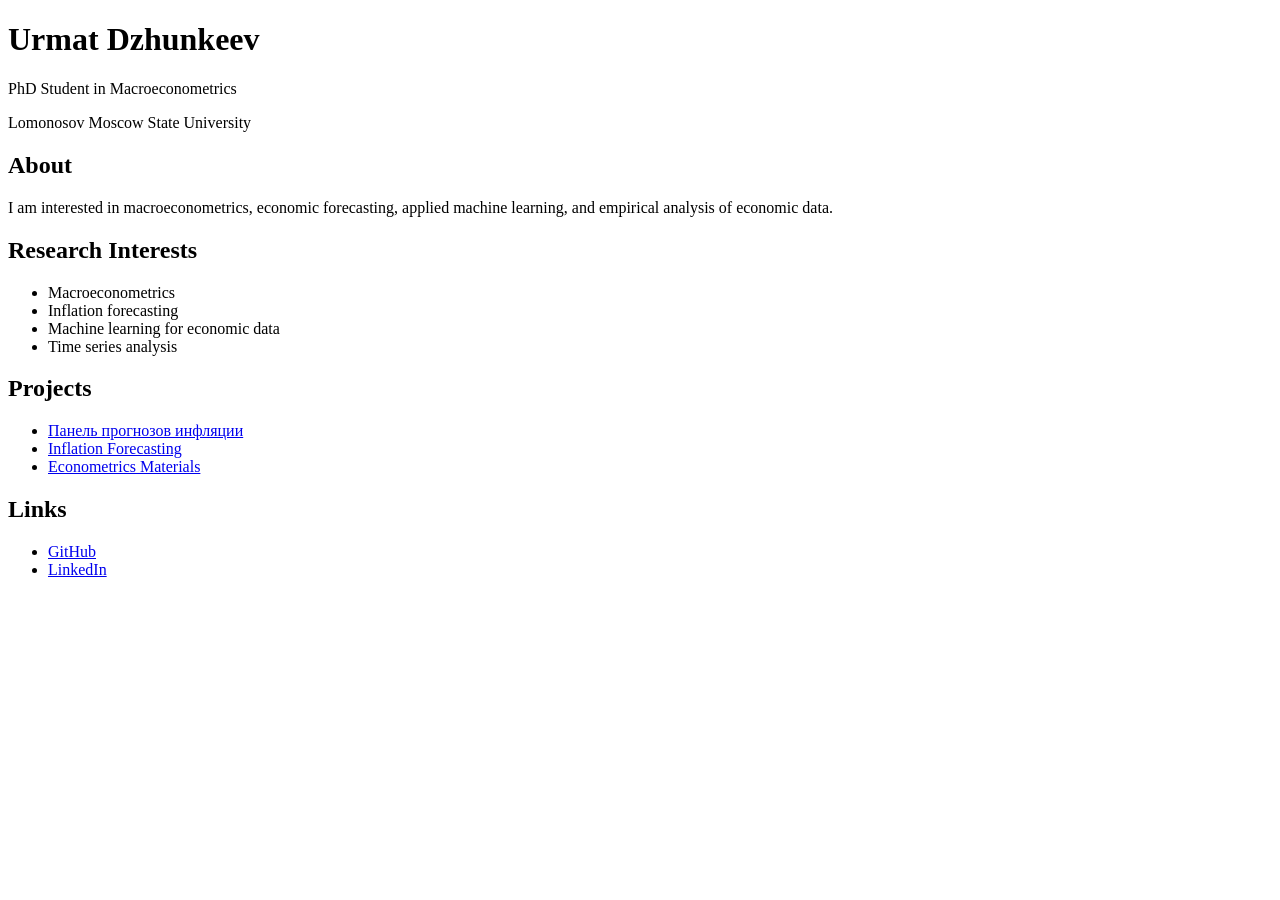
==== index.html @ 3b673fcf "Update index.html" ====
<!DOCTYPE html>
<html lang="en">
<head>
  <meta charset="UTF-8">
  <meta name="viewport" content="width=device-width, initial-scale=1.0">
  <title>Urmat Dzhunkeev</title>
</head>
<body>
  <main>
    <h1>Urmat Dzhunkeev</h1>
    <p>PhD Student in Macroeconometrics</p>
    <p>Lomonosov Moscow State University</p>

    <h2>About</h2>
    <p>
      I am interested in macroeconometrics, economic forecasting, applied machine
      learning, and empirical analysis of economic data.
    </p>

    <h2>Research Interests</h2>
    <ul>
      <li>Macroeconometrics</li>
      <li>Inflation forecasting</li>
      <li>Machine learning for economic data</li>
      <li>Time series analysis</li>
    </ul>

    <h2>Projects</h2>
    <ul>
      <li><a href="/inflation-dashboard/">Панель прогнозов инфляции</a></li>
      <li><a href="https://github.com/udzhunkeev/InflationForecasting">Inflation Forecasting</a></li>
      <li><a href="https://github.com/udzhunkeev/econometrics">Econometrics Materials</a></li>
    </ul>

    <h2>Links</h2>
    <ul>
      <li><a href="https://github.com/udzhunkeev">GitHub</a></li>
      <li><a href="https://www.linkedin.com/in/urmat-dzhunkeev/" target="_blank" rel="noopener noreferrer">LinkedIn</a></li>
    </ul>
  </main>
</body>
</html>
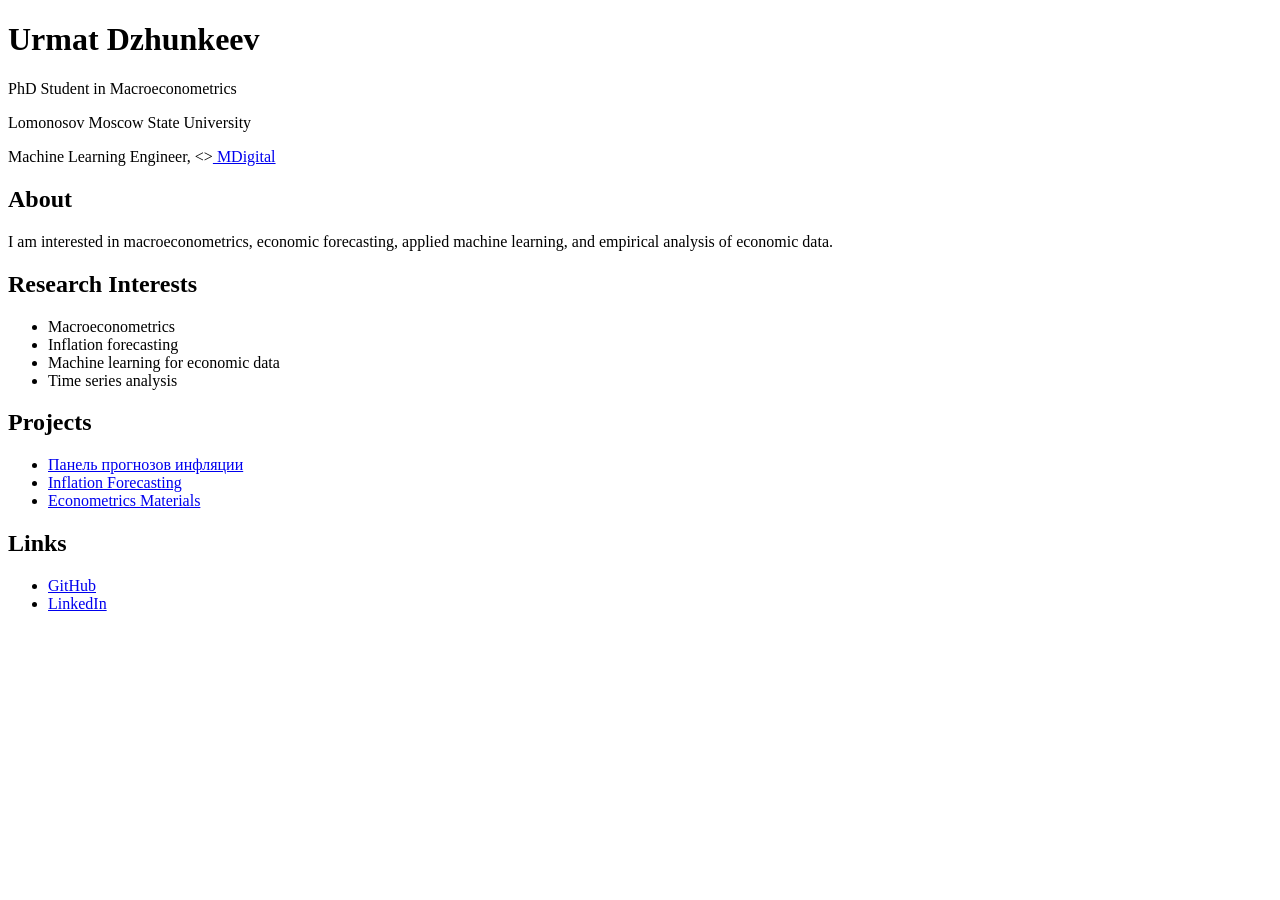
==== commit 7573a7e4: "Update index.html" ====
--- a/index.html
+++ b/index.html
@@ -10,6 +10,7 @@
     <h1>Urmat Dzhunkeev</h1>
     <p>PhD Student in Macroeconometrics</p>
     <p>Lomonosov Moscow State University</p>
+    <p> Machine Learning Engineer, <><a href="https://mdigital.kg/"> MDigital </a></li> </p>
 
     <h2>About</h2>
     <p>
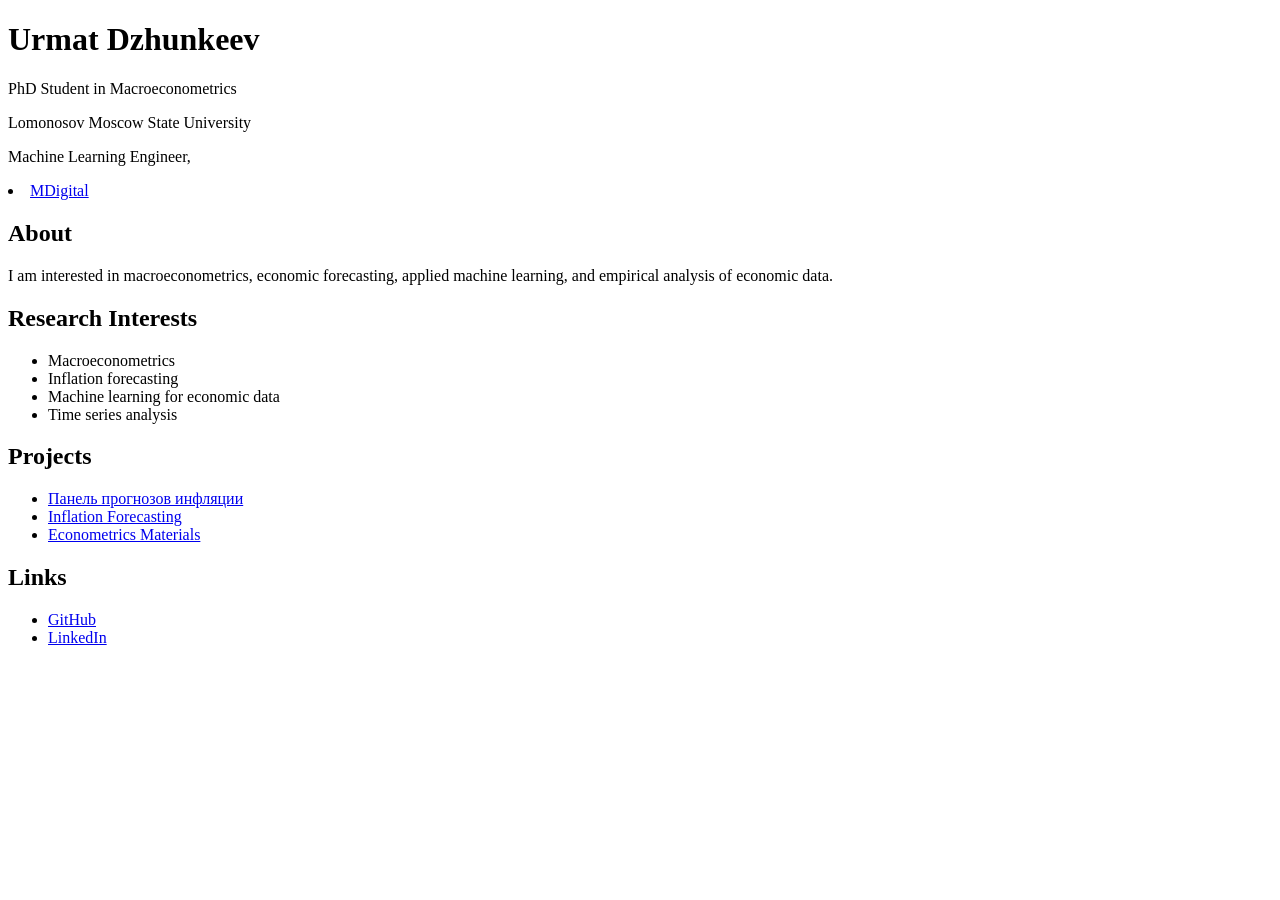
==== commit d970758c: "Update index.html" ====
--- a/index.html
+++ b/index.html
@@ -10,7 +10,7 @@
     <h1>Urmat Dzhunkeev</h1>
     <p>PhD Student in Macroeconometrics</p>
     <p>Lomonosov Moscow State University</p>
-    <p> Machine Learning Engineer, <><a href="https://mdigital.kg/"> MDigital </a></li> </p>
+    <p> Machine Learning Engineer, <li><a href="https://mdigital.kg/"> MDigital </a></li> </p>
 
     <h2>About</h2>
     <p>
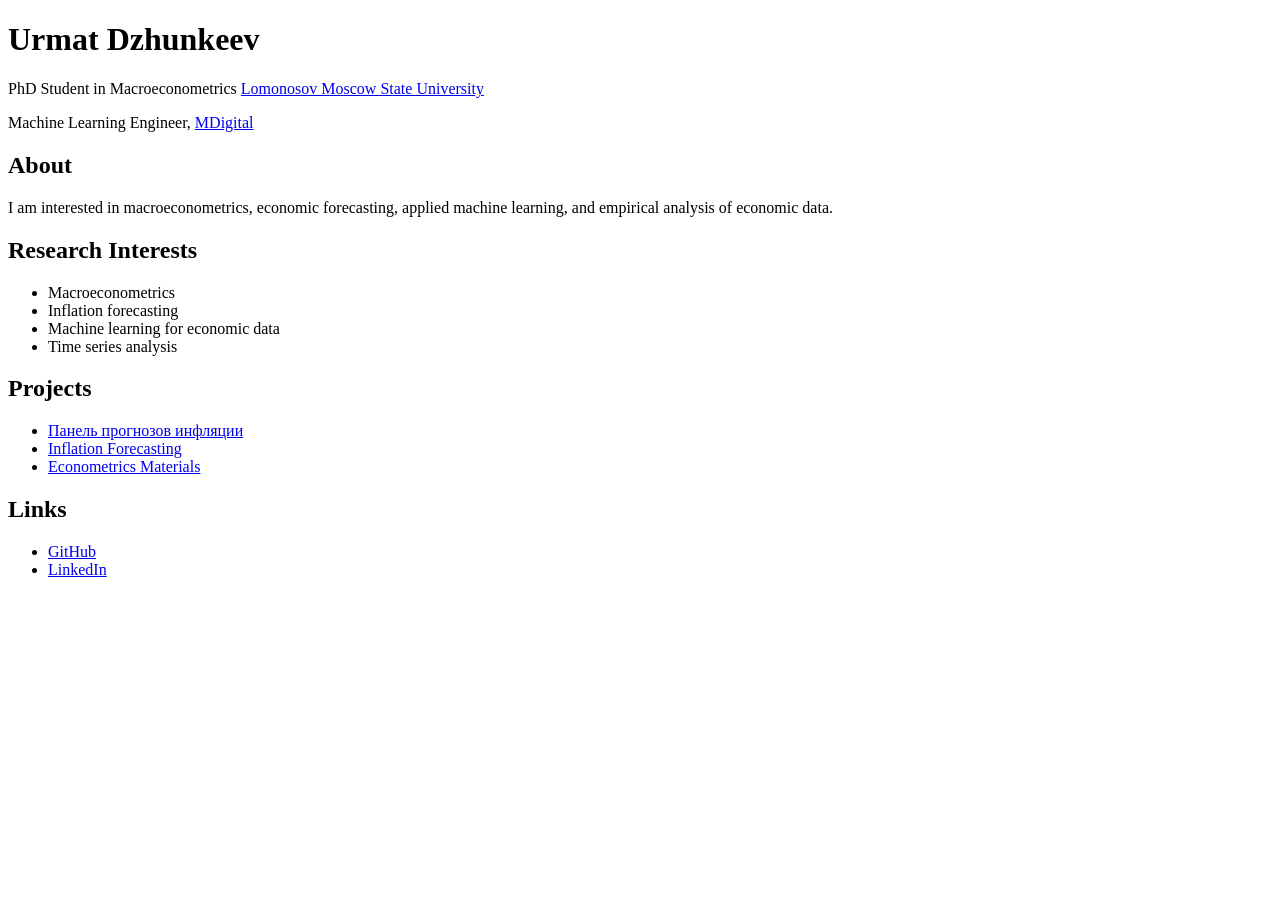
==== commit 560e09bc: "Update index.html" ====
--- a/index.html
+++ b/index.html
@@ -8,9 +8,8 @@
 <body>
   <main>
     <h1>Urmat Dzhunkeev</h1>
-    <p>PhD Student in Macroeconometrics</p>
-    <p>Lomonosov Moscow State University</p>
-    <p> Machine Learning Engineer, <li><a href="https://mdigital.kg/"> MDigital </a></li> </p>
+    <p>PhD Student in Macroeconometrics <a href="https://msu.ru/"> Lomonosov Moscow State University </a> </p>
+    <p> Machine Learning Engineer, <a href="https://mdigital.kg/"> MDigital </a> </p>
 
     <h2>About</h2>
     <p>
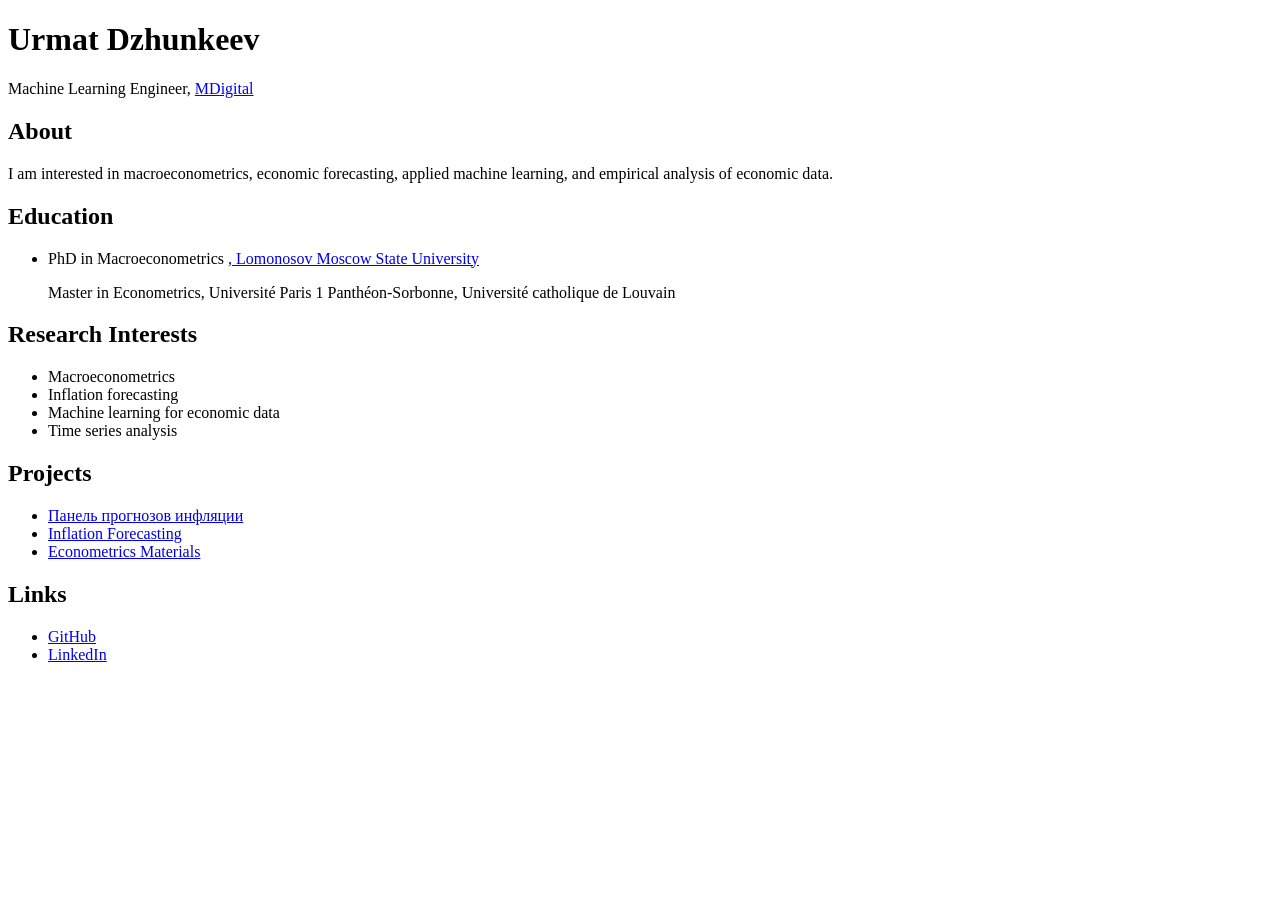
==== commit c6a0f921: "Update index.html" ====
--- a/index.html
+++ b/index.html
@@ -8,15 +8,20 @@
 <body>
   <main>
     <h1>Urmat Dzhunkeev</h1>
-    <p>PhD Student in Macroeconometrics <a href="https://msu.ru/"> Lomonosov Moscow State University </a> </p>
     <p> Machine Learning Engineer, <a href="https://mdigital.kg/"> MDigital </a> </p>
-
     <h2>About</h2>
     <p>
       I am interested in macroeconometrics, economic forecasting, applied machine
       learning, and empirical analysis of economic data.
     </p>
 
+    <h2> Education </h2>
+    <ul>
+      <li>PhD in Macroeconometrics <a href="https://msu.ru/">, Lomonosov Moscow State University </a> </li>
+      <p> Master in Econometrics, Université Paris 1 Panthéon-Sorbonne, Université catholique de Louvain </p>
+    </ul>
+        
+    
     <h2>Research Interests</h2>
     <ul>
       <li>Macroeconometrics</li>
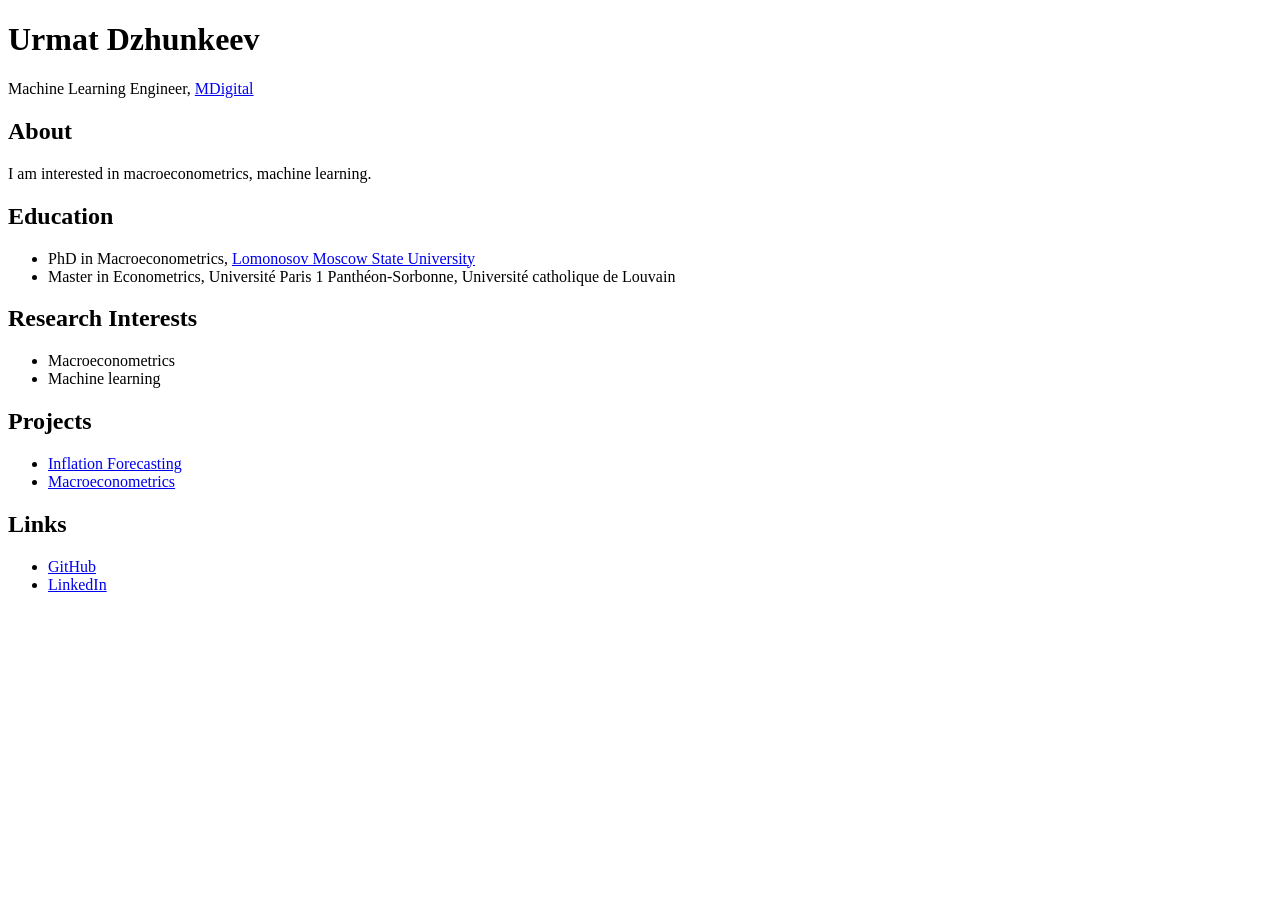
==== commit 3d245948: "Update index.html" ====
--- a/index.html
+++ b/index.html
@@ -11,30 +11,26 @@
     <p> Machine Learning Engineer, <a href="https://mdigital.kg/"> MDigital </a> </p>
     <h2>About</h2>
     <p>
-      I am interested in macroeconometrics, economic forecasting, applied machine
-      learning, and empirical analysis of economic data.
+      I am interested in macroeconometrics, machine learning.
     </p>
 
     <h2> Education </h2>
     <ul>
-      <li>PhD in Macroeconometrics <a href="https://msu.ru/">, Lomonosov Moscow State University </a> </li>
-      <p> Master in Econometrics, Université Paris 1 Panthéon-Sorbonne, Université catholique de Louvain </p>
+      <li>PhD in Macroeconometrics, <a href="https://msu.ru/"> Lomonosov Moscow State University </a> </li>
+      <li> Master in Econometrics, Université Paris 1 Panthéon-Sorbonne, Université catholique de Louvain </li>
     </ul>
         
     
     <h2>Research Interests</h2>
     <ul>
       <li>Macroeconometrics</li>
-      <li>Inflation forecasting</li>
-      <li>Machine learning for economic data</li>
-      <li>Time series analysis</li>
+      <li>Machine learning</li>
     </ul>
 
     <h2>Projects</h2>
     <ul>
-      <li><a href="/inflation-dashboard/">Панель прогнозов инфляции</a></li>
-      <li><a href="https://github.com/udzhunkeev/InflationForecasting">Inflation Forecasting</a></li>
-      <li><a href="https://github.com/udzhunkeev/econometrics">Econometrics Materials</a></li>
+      <li><a href="/inflation-dashboard/">Inflation Forecasting</a></li>
+      <li><a href="https://github.com/udzhunkeev/econometrics">Macroeconometrics</a></li>
     </ul>
 
     <h2>Links</h2>
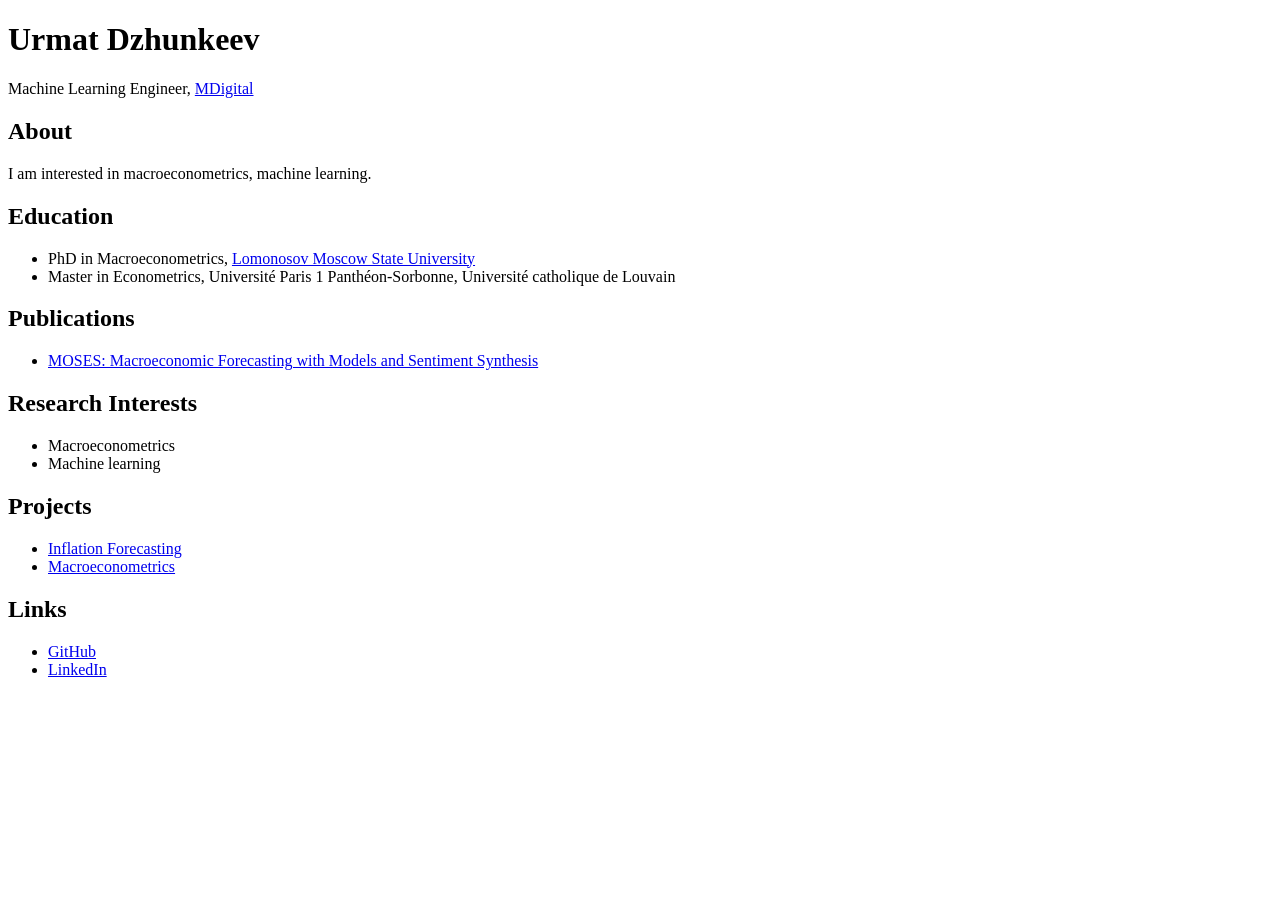
==== commit d8701d38: "Update index.html" ====
--- a/index.html
+++ b/index.html
@@ -19,7 +19,11 @@
       <li>PhD in Macroeconometrics, <a href="https://msu.ru/"> Lomonosov Moscow State University </a> </li>
       <li> Master in Econometrics, Université Paris 1 Panthéon-Sorbonne, Université catholique de Louvain </li>
     </ul>
-        
+
+    <h2> Publications </h2>
+    <ul>
+      <li> <a href="https://rjmf.econs.online/en/2025/4/moses-macroeconomic-forecasting-with-models-and-sentiment-synthesis/"> MOSES: Macroeconomic Forecasting with Models and Sentiment Synthesis  </a> </li>
+    </ul>
     
     <h2>Research Interests</h2>
     <ul>
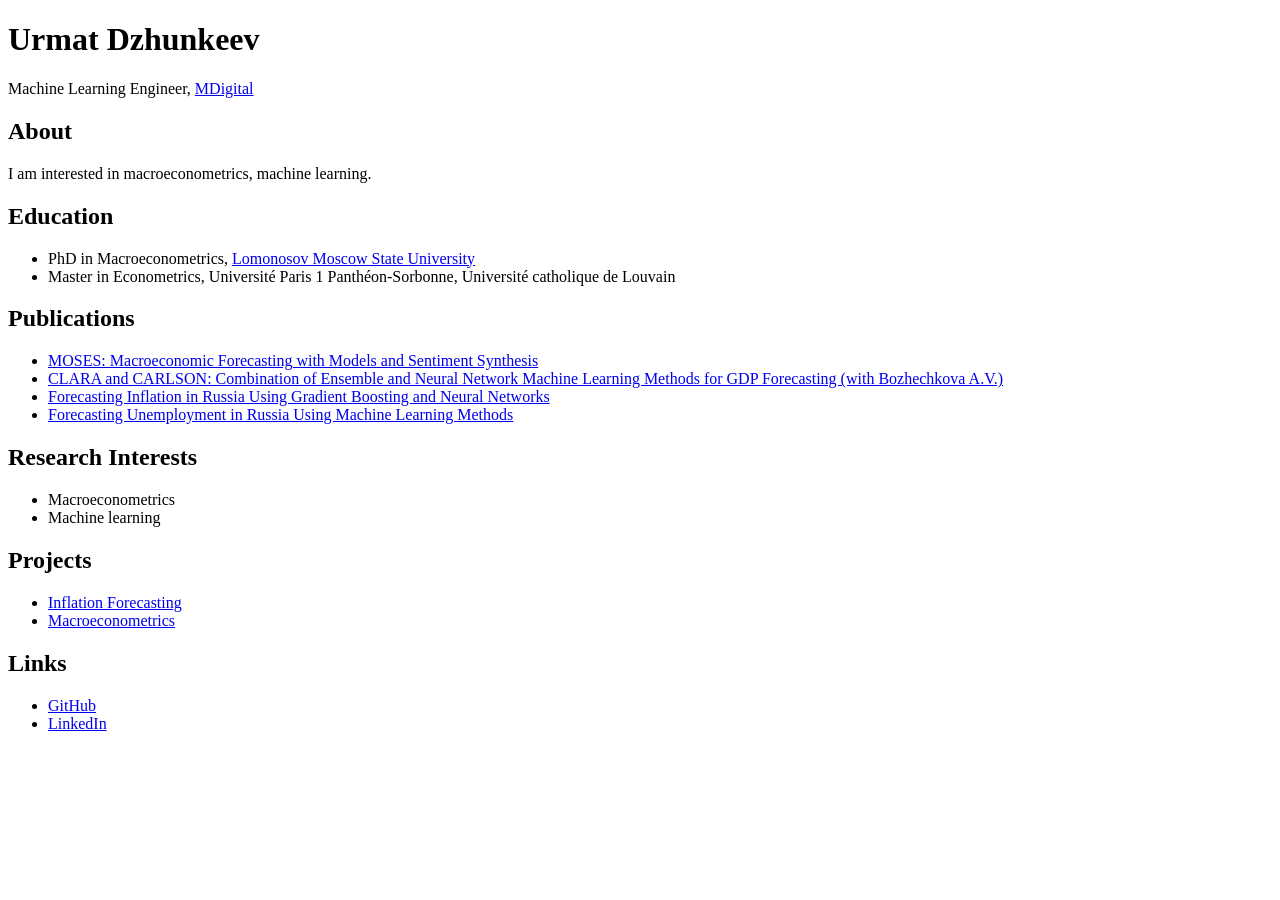
==== commit b4906d72: "Update index.html" ====
--- a/index.html
+++ b/index.html
@@ -23,6 +23,9 @@
     <h2> Publications </h2>
     <ul>
       <li> <a href="https://rjmf.econs.online/en/2025/4/moses-macroeconomic-forecasting-with-models-and-sentiment-synthesis/"> MOSES: Macroeconomic Forecasting with Models and Sentiment Synthesis  </a> </li>
+      <li> <a href="https://rjmf.econs.online/en/2024/3/clara-and-carlson-gdp/"> CLARA and CARLSON: Combination of Ensemble and Neural Network Machine Learning Methods for GDP Forecasting (with Bozhechkova A.V.)  </a> </li>
+      <li> <a href="https://rjmf.econs.online/en/2024/1/forecasting-inflation-in-russia-using-gradient-boosting-and-neural-networks/"> Forecasting Inflation in Russia Using Gradient Boosting and Neural Networks </a> </li>
+      <li> <a href="https://rjmf.econs.online/en/2022/1/forecasting-unemployment-in-russia-using-ML-methods/"> Forecasting Unemployment in Russia Using Machine Learning Methods  </a> </li>
     </ul>
     
     <h2>Research Interests</h2>
